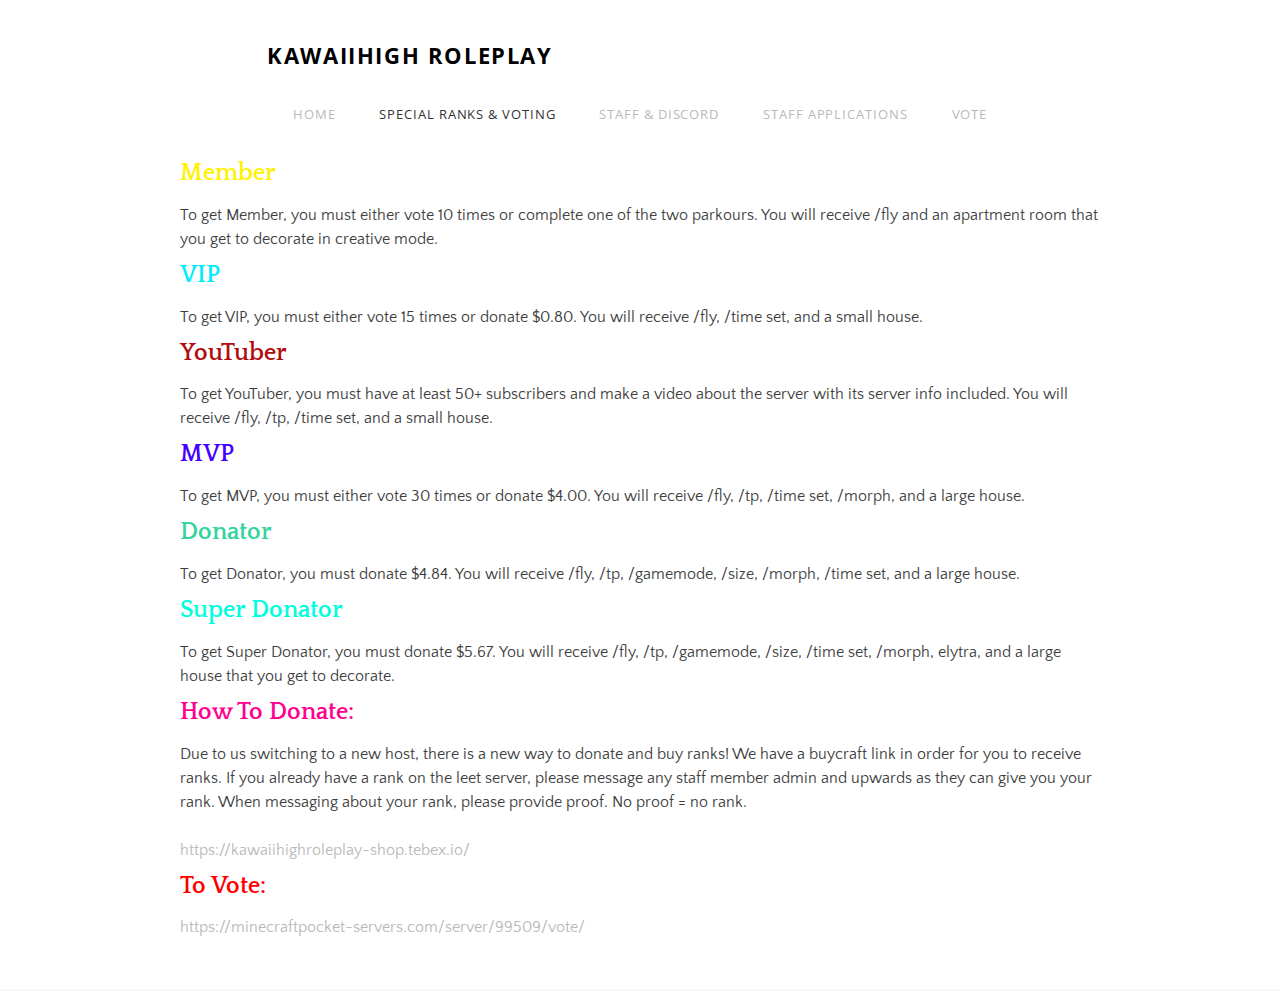
==== special-ranks.html @ 9f0cda40 "Added Vote and Updated the ite little bit" ====
<!DOCTYPE html>
<html lang="en">
	<head>
        <title>Special Ranks &amp; Voting - KAWAIIHIGH ROLEPLAY</title>

<meta property="og:site_name" content="KAWAIIHIGH ROLEPLAY" />
<meta property="og:title" content="Special Ranks &amp; Voting" />
<meta property="og:description" content="To get Member, you must either vote 10 times or complete one of the two parkours. You will receive /fly and an apartment room that you get to decorate in creative mode." />
<meta property="og:image" content="https://cdn2.editmysite.com/images/site/footer/og-image-placeholder-blank.png" />
<meta property="og:url" content="https://khmcpe.weebly.com/special-ranks--voting.html" />



<meta http-equiv="Content-Type" content="text/html; charset=utf-8"/>
  <meta name="viewport" content="width=device-width, initial-scale=1.0"/>

		
<link id="wsite-base-style" rel="stylesheet" type="text/css" href="//cdn2.editmysite.com/css/sites.css?buildTime=1605551702" />
<link rel="stylesheet" type="text/css" href="//cdn2.editmysite.com/css/old/fancybox.css?1605551702" />
<link rel="stylesheet" type="text/css" href="//cdn2.editmysite.com/css/social-icons.css?buildtime=1605551702" media="screen,projection" />
<link rel="stylesheet" type="text/css" href="/files/main_style.css?1605570181" title="wsite-theme-css" />
<link href='//fonts.googleapis.com/css?family=Quattrocento+Sans:400,700,400italic,700italic&subset=latin,latin-ext' rel='stylesheet' type='text/css' />
<link href='//fonts.googleapis.com/css?family=Quattrocento:400,700&subset=latin,latin-ext' rel='stylesheet' type='text/css' />

<link href='//fonts.googleapis.com/css?family=Open+Sans:400,300,300italic,700,400italic,700italic&subset=latin,latin-ext' rel='stylesheet' type='text/css' />
<link href='//fonts.googleapis.com/css?family=Open+Sans:400,300,300italic,700,400italic,700italic&subset=latin,latin-ext' rel='stylesheet' type='text/css' />
<style type='text/css'>
.wsite-elements.wsite-not-footer:not(.wsite-header-elements) div.paragraph, .wsite-elements.wsite-not-footer:not(.wsite-header-elements) p, .wsite-elements.wsite-not-footer:not(.wsite-header-elements) .product-block .product-title, .wsite-elements.wsite-not-footer:not(.wsite-header-elements) .product-description, .wsite-elements.wsite-not-footer:not(.wsite-header-elements) .wsite-form-field label, .wsite-elements.wsite-not-footer:not(.wsite-header-elements) .wsite-form-field label, #wsite-content div.paragraph, #wsite-content p, #wsite-content .product-block .product-title, #wsite-content .product-description, #wsite-content .wsite-form-field label, #wsite-content .wsite-form-field label, .blog-sidebar div.paragraph, .blog-sidebar p, .blog-sidebar .wsite-form-field label, .blog-sidebar .wsite-form-field label {}
#wsite-content div.paragraph, #wsite-content p, #wsite-content .product-block .product-title, #wsite-content .product-description, #wsite-content .wsite-form-field label, #wsite-content .wsite-form-field label, .blog-sidebar div.paragraph, .blog-sidebar p, .blog-sidebar .wsite-form-field label, .blog-sidebar .wsite-form-field label {}
.wsite-elements.wsite-footer div.paragraph, .wsite-elements.wsite-footer p, .wsite-elements.wsite-footer .product-block .product-title, .wsite-elements.wsite-footer .product-description, .wsite-elements.wsite-footer .wsite-form-field label, .wsite-elements.wsite-footer .wsite-form-field label{}
.wsite-elements.wsite-not-footer:not(.wsite-header-elements) h2, .wsite-elements.wsite-not-footer:not(.wsite-header-elements) .product-long .product-title, .wsite-elements.wsite-not-footer:not(.wsite-header-elements) .product-large .product-title, .wsite-elements.wsite-not-footer:not(.wsite-header-elements) .product-small .product-title, #wsite-content h2, #wsite-content .product-long .product-title, #wsite-content .product-large .product-title, #wsite-content .product-small .product-title, .blog-sidebar h2 {}
#wsite-content h2, #wsite-content .product-long .product-title, #wsite-content .product-large .product-title, #wsite-content .product-small .product-title, .blog-sidebar h2 {}
.wsite-elements.wsite-footer h2, .wsite-elements.wsite-footer .product-long .product-title, .wsite-elements.wsite-footer .product-large .product-title, .wsite-elements.wsite-footer .product-small .product-title{}
#wsite-title {font-family:"Open Sans" !important;text-transform:  uppercase !important;}
.wsite-menu-default a {font-family:"Open Sans" !important;}
.wsite-menu a {}
.wsite-image div, .wsite-caption {}
.galleryCaptionInnerText {}
.fancybox-title {}
.wslide-caption-text {}
.wsite-phone {}
.wsite-headline,.wsite-header-section .wsite-content-title {}
.wsite-headline-paragraph,.wsite-header-section .paragraph {}
.wsite-button-inner {}
.wsite-not-footer blockquote {}
.wsite-footer blockquote {}
.blog-header h2 a {}
#wsite-content h2.wsite-product-title {}
.wsite-product .wsite-product-price a {}
@media screen and (min-width: 767px) {.wsite-elements.wsite-not-footer:not(.wsite-header-elements) div.paragraph, .wsite-elements.wsite-not-footer:not(.wsite-header-elements) p, .wsite-elements.wsite-not-footer:not(.wsite-header-elements) .product-block .product-title, .wsite-elements.wsite-not-footer:not(.wsite-header-elements) .product-description, .wsite-elements.wsite-not-footer:not(.wsite-header-elements) .wsite-form-field label, .wsite-elements.wsite-not-footer:not(.wsite-header-elements) .wsite-form-field label, #wsite-content div.paragraph, #wsite-content p, #wsite-content .product-block .product-title, #wsite-content .product-description, #wsite-content .wsite-form-field label, #wsite-content .wsite-form-field label, .blog-sidebar div.paragraph, .blog-sidebar p, .blog-sidebar .wsite-form-field label, .blog-sidebar .wsite-form-field label {}
#wsite-content div.paragraph, #wsite-content p, #wsite-content .product-block .product-title, #wsite-content .product-description, #wsite-content .wsite-form-field label, #wsite-content .wsite-form-field label, .blog-sidebar div.paragraph, .blog-sidebar p, .blog-sidebar .wsite-form-field label, .blog-sidebar .wsite-form-field label {}
.wsite-elements.wsite-footer div.paragraph, .wsite-elements.wsite-footer p, .wsite-elements.wsite-footer .product-block .product-title, .wsite-elements.wsite-footer .product-description, .wsite-elements.wsite-footer .wsite-form-field label, .wsite-elements.wsite-footer .wsite-form-field label{}
.wsite-elements.wsite-not-footer:not(.wsite-header-elements) h2, .wsite-elements.wsite-not-footer:not(.wsite-header-elements) .product-long .product-title, .wsite-elements.wsite-not-footer:not(.wsite-header-elements) .product-large .product-title, .wsite-elements.wsite-not-footer:not(.wsite-header-elements) .product-small .product-title, #wsite-content h2, #wsite-content .product-long .product-title, #wsite-content .product-large .product-title, #wsite-content .product-small .product-title, .blog-sidebar h2 {}
#wsite-content h2, #wsite-content .product-long .product-title, #wsite-content .product-large .product-title, #wsite-content .product-small .product-title, .blog-sidebar h2 {}
.wsite-elements.wsite-footer h2, .wsite-elements.wsite-footer .product-long .product-title, .wsite-elements.wsite-footer .product-large .product-title, .wsite-elements.wsite-footer .product-small .product-title{}
#wsite-title {font-size:22px !important;}
.wsite-menu-default a {font-size:13px !important;}
.wsite-menu a {}
.wsite-image div, .wsite-caption {}
.galleryCaptionInnerText {}
.fancybox-title {}
.wslide-caption-text {}
.wsite-phone {}
.wsite-headline,.wsite-header-section .wsite-content-title {}
.wsite-headline-paragraph,.wsite-header-section .paragraph {}
.wsite-button-inner {}
.wsite-not-footer blockquote {}
.wsite-footer blockquote {}
.blog-header h2 a {}
#wsite-content h2.wsite-product-title {}
.wsite-product .wsite-product-price a {}
}</style>

		<script src='/files/templateArtifacts.js?1605570181'></script>
<script>
var STATIC_BASE = '//cdn1.editmysite.com/';
var ASSETS_BASE = '//cdn2.editmysite.com/';
var STYLE_PREFIX = 'wsite';
</script>
<script src='https://ajax.googleapis.com/ajax/libs/jquery/1.8.3/jquery.min.js'></script>

<script type="text/javascript" src="//cdn2.editmysite.com/js/lang/en/stl.js?buildTime=1605551702&"></script>
		
		
	</head>
	<body class="no-header-page  wsite-page-special-ranks-voting wsite-theme-light"><div class="wrapper">
    <div class="cento-header">
      <div class="container">
        <div class="logo"><span class="wsite-logo">

	<a href="/">
	
	<span id="wsite-title">KAWAIIHIGH ROLEPLAY</span>
	
	</a>

</span></div>
        <a class="hamburger" aria-label="Menu" href="#"><span></span></a>
      </div>
      <div class="nav-wrap">
        <div class="container">
          <div class="nav desktop-nav"><ul class="wsite-menu-default">
		<li id="pg308377625987295347" class="wsite-menu-item-wrap">
			<a
						href="/"
				class="wsite-menu-item"
				>
				Home
			</a>
			
		</li>
		<li id="active" class="wsite-menu-item-wrap">
			<a
						href="/special-ranks.html"
				class="wsite-menu-item"
				>
				Special Ranks & Voting
			</a>
			
		</li>
		<li id="pg408141762150832293" class="wsite-menu-item-wrap">
			<a
						href="/staff--discord.html"
				class="wsite-menu-item"
				>
				Staff & Discord
			</a>
			
		</li>
		<li id="pg813438778735844007" class="wsite-menu-item-wrap">
			<a
						href="/staff-applications.html"
				class="wsite-menu-item"
				>
				Staff Applications
			</a>
			
		</li>
		<li id="pg308377625987295938" class="wsite-menu-item-wrap">
			<a
						href="/vote.html"
				class="wsite-menu-item"
				>
				Vote
			</a>
			
		</li>
</ul>
</div>
        </div><!-- end .container -->
      </div><!-- end .nav-wrap -->
    </div><!-- end .header -->

    <div class="content-wrap">
      <div id="wsite-content" class="wsite-elements wsite-not-footer">
	<div class="wsite-section-wrap">
	<div class="wsite-section wsite-body-section wsite-section-bg-color wsite-background-1" style="background-color: #ffffff;background-image: none;is_customized: 1;" >
		<div class="wsite-section-content">
        <div class="container">
			<div class="wsite-section-elements">
				<h2 class="wsite-content-title" style="text-align:left;"><font color="#fff200">Member</font></h2>

<div class="paragraph" style="text-align:left;">To get Member, you must either vote 10 times or complete one of the two parkours. You will receive /fly and an apartment room that you get to decorate in creative mode.</div>

<h2 class="wsite-content-title" style="text-align:left;"><font color="#00edff">VIP</font></h2>

<div class="paragraph" style="text-align:left;">To get VIP, you must either vote 15 times or donate $0.80. You will receive /fly, /time set, and a small house.</div>

<h2 class="wsite-content-title" style="text-align:left;"><font color="#b20c0c">YouTuber</font></h2>

<div class="paragraph" style="text-align:left;">To get YouTuber, you must have at least 50+ subscribers and make a video about the server with its server info included. You will receive /fly, /tp, /time set, and a small house.</div>

<h2 class="wsite-content-title" style="text-align:left;"><font color="#4600ff">MVP</font></h2>

<div class="paragraph" style="text-align:left;">To get MVP, you must either vote 30 times or donate $4.00. You will receive /fly, /tp, /time set, /morph, and a large house.</div>

<h2 class="wsite-content-title" style="text-align:left;"><font color="#35d39d">Donator</font></h2>

<div class="paragraph" style="text-align:left;">To get Donator, you must donate $4.84. You will receive /fly, /tp, /gamemode, /size, /morph, /time set, and a large house.</div>

<h2 class="wsite-content-title" style="text-align:left;"><font color="#00ffdc">Super Donator</font></h2>

<div class="paragraph" style="text-align:left;">To get Super Donator, you must donate $5.67. You will receive /fly, /tp, /gamemode, /size, /time set, /morph, elytra, and a large house that you get to decorate.</div>

<h2 class="wsite-content-title" style="text-align:left;"><font color="#ff0091">How To Donate:</font></h2>

<div class="paragraph" style="text-align:left;">Due to us switching to a new host, there is a new way to donate and buy ranks! We have a buycraft link in order for you to receive ranks. If you already have a rank on the leet server, please message any staff member admin and upwards as they can give you your rank. When messaging about your rank, please provide proof. No proof = no rank.<br /><br /><a href="https://kawaiihighroleplay-shop.tebex.io/">https://kawaiihighroleplay-shop.tebex.io/</a><br /></div>

<h2 class="wsite-content-title" style="text-align:left;"><font color="#ff0000">To Vote:</font></h2>

<div class="paragraph" style="text-align:left;"><a href="https://minecraftpocket-servers.com/server/99509/vote/">https://minecraftpocket-servers.com/server/99509/vote/</a></div>
			</div>
		</div>
      </div>

	</div>
</div>

</div>

    </div><!-- end content-wrap -->

    <div class="footer-wrap">
      <div class="container">
            <div class="footer">

<style type="text/css">
	@font-face {
		font-family: SQMarket-Medium;
		font-style: normal;
		font-weight: 500;
		src:
			url("//cdn2.editmysite.com/fonts/SQ_Market/sqmarket-medium.woff2") format("woff2"),
			url("//cdn2.editmysite.com/fonts/SQ_Market/sqmarket-medium.woff") format("woff");
	}
</style>

      </div><!-- end container -->
    </div><!-- end footer-wrap -->
  </div>

  <div class="nav mobile-nav"><ul class="wsite-menu-default">
		<li id="pg308377625987295347" class="wsite-menu-item-wrap">
			<a
						href="/"
				class="wsite-menu-item"
				>
				Home
			</a>
			
		</li>
		<li id="active" class="wsite-menu-item-wrap">
			<a
						href="/special-ranks.html"
				class="wsite-menu-item"
				>
				Special Ranks & Voting
			</a>
			
		</li>
		<li id="pg408141762150832293" class="wsite-menu-item-wrap">
			<a
						href="/staff--discord.html"
				class="wsite-menu-item"
				>
				Staff & Discord
			</a>
			
		</li>
		<li id="pg813438778735844007" class="wsite-menu-item-wrap">
			<a
						href="/staff-applications.html"
				class="wsite-menu-item"
				>
				Staff Applications
			</a>
			
		</li>
		<li id="pg308377625987295938" class="wsite-menu-item-wrap">
			<a
						href="/vote.html"
				class="wsite-menu-item"
				>
				Vote
			</a>
			
		</li>
</ul>
</div>


<script>
	window._W.isEUUser = false;
	window._W.showCookieToAll = "";
</script>


	</body>
</html>
---- files/main_style.css ----
ul, ol, li, h1, h2, h3, h4, h5, h6, pre, form, body, html, div.paragraph, blockquote, fieldset, input { 
    margin: 0; 
    padding: 0; 
}

ul, ol, li, h1, h2, h3, h4, h5, h6, pre, form, body, html, p, blockquote, fieldset, input { 
    margin: 0; 
    padding: 0; 
}

 html { 
     height: 100%; 
}

 body { 
     width: 100%; 
     height: 100%; 
     background: #ffffff; 
     color: #3e3e3e; 
     font-family: 'Quattrocento Sans', sans-serif; 
     font-size: 16px; 
     font-weight: 400; 
     line-height: 25px; 
     -webkit-font-smoothing: antialiased; 
     -moz-osx-font-smoothing: grayscale; 
}

 a { color: #b9b9b9; text-decoration: none; -webkit-transition: all 300ms ease; -moz-transition: all 300ms ease; -ms-transition: all 300ms ease; -o-transition: all 300ms ease; transition: all 300ms ease; }
 a:hover { color: #333333; }
 a img, a:hover img { border: none; }
 h2 { margin-bottom: 15px; color: #000000; font-family: 'Quattrocento', serif; font-size: 24px; font-weight: 700; line-height: 1.2em; }
 div.paragraph, div.paragraph { margin-bottom: 10px; line-height: 1.5em; }
 p, div.paragraph { margin-bottom: 10px; line-height: 1.5em; }
 blockquote { font-style: italic; border-left: 4px solid #ddd; margin: 10px 0 10px 0; padding-left: 20px; line-height: 1.5; color: #888; }
 ::-webkit-input-placeholder, :-moz-placeholder, ::-moz-placeholder, :-ms-input-placeholder { color: #777777; }
 input[type="text"], input[type="email"], textarea { -webkit-box-shadow: none; -moz-box-shadow: none; box-shadow: none; -webkit-appearance: none; -moz-appearance: none; appearance: none; text-shadow: none; }
 input[type="text"]:focus, input[type="email"]:focus, textarea:focus { border: 1px solid #777777; }
 textarea { resize: none; }
 select { -webkit-appearance: none; -moz-appearance: none; appearance: none; text-indent: 0.01px; text-overflow: ''; }
 .wsite-form-field input[type="radio"], .wsite-form-field input[type="checkbox"], .wsite-com-product-option-groups input[type="radio"], .wsite-com-product-option-groups input[type="checkbox"] { width: 16px; height: 16px; border: 1px solid #444444 !important; -webkit-box-shadow: none; -moz-box-shadow: none; box-shadow: none; -webkit-appearance: none; -moz-appearance: none; appearance: none; text-shadow: none; }
 .wsite-form-field input[type="radio"], .wsite-com-product-option-groups input[type="radio"] { border-radius: 8px; }
 .wsite-form-field input[type="checkbox"], .wsite-com-product-option-groups input[type="checkbox"] { background-color: #ffffff; border-radius: 0; }
 .wsite-form-field input[type="radio"]:after, .wsite-com-product-option-groups input[type="radio"]:after { display: block; border-radius: 8px; box-sizing: border-box; content: ""; }
 .wsite-form-field input[type="radio"]:checked:after, .wsite-com-product-option-groups input[type="radio"]:checked:after { background: #444444; border: 2px solid #ffffff; width: 14px; height: 14px; }
 .wsite-form-field input[type="checkbox"]:after, .wsite-com-product-option-groups input[type="checkbox"]:after { position: relative; top: 1px; left: 4px; width: 3px; height: 6px; border: solid #444444; border-width: 0 2px 2px 0; -webkit-transform: rotate(45deg); -moz-transform: rotate(45deg); -ms-transform: rotate(45deg); -o-transform: rotate(45deg); transform: rotate(45deg); }
 .wsite-form-field input[type="checkbox"]:checked:after, .wsite-com-product-option-groups input[type="checkbox"]:checked:after { display: block; content: " "; }
 .container { overflow: hidden; width: 100%; max-width: 960px; margin: 0 auto; }
 body.affix .cento-header .nav-wrap { position: fixed; top: 0; z-index: 15; border-bottom: 2px solid #f7f7f7; }
 #icontent .container { overflow: visible; }
 .cento-header { position: relative; z-index: 9; width: 100%; background: #ffffff; padding: 40px 0 0; box-sizing: border-box; }
 .cento-header .logo { margin-bottom: 20px; }
 .cento-header .logo img { display: block; max-width: 200px; }
 .cento-header .logo #wsite-title { display: block; max-width: 500px; }
 .cento-header .logo, .cento-header .logo a { display: block; color: #000000; text-align: center; letter-spacing: .04em; font-family: 'Quattrocento Sans', sans-serif; font-size: 40px; font-weight: 700; line-height: normal; }
 .cento-header .nav-wrap { overflow: hidden; width: 100%; padding: 10px 0; background: #ffffff; box-sizing: border-box; backface-visibility: hidden; -webkit-backface-visibility: hidden; }
 .cento-header .hamburger { display: none; }
 .nav { text-align: center; }
 .nav ul { display: inline-block; vertical-align: top; list-style-type: none; }
 .nav ul li { position: relative; display: inline-block; padding: 0 5px; }
 .nav ul li a { display: block; padding: 5px 15px; color: #b9b9b9; text-transform: uppercase; letter-spacing: .07em; font-family: 'Quattrocento Sans', sans-serif; font-size: 14px; font-weight: 400; line-height: 19px; -webkit-transition: all 300ms linear; -moz-transition: all 300ms linear; -ms-transition: all 300ms linear; -o-transition: all 300ms linear; transition: all 300ms linear; }
 .nav ul li#active > a.wsite-menu-item, .nav ul li > a.wsite-menu-item:hover { color: #333333; }
 .mobile-nav { display: none; }
 #wsite-menus .wsite-menu { background: #ffffff; border: 1px solid #b9b9b9; }
 #wsite-menus .wsite-menu li a { background: #ffffff; color: #b9b9b9; border: none; border-bottom: 1px solid #b9b9b9; text-transform: uppercase; letter-spacing: .07em; }
 #wsite-menus .wsite-menu li:last-child a { border-bottom: none; }
 #wsite-menus .wsite-menu li a:hover { color: #333333; }
 #wsite-menus .wsite-menu li a:hover .wsite-menu-arrow:before { color: #333333; }
 #wsite-menus .wsite-menu-arrow { color: transparent; font-size: 0; }
 #wsite-menus .wsite-menu-arrow:before { display: block; color: #b9b9b9; content: '\203A'; font-family: 'Quattrocento Sans', sans-serif; font-size: 24px; font-weight: normal; line-height: 11px; }
 .wsite-social { vertical-align: middle; }
 .wsite-social .wsite-social-item { width: 28px; height: 30px; margin-right: 5px; }
 .wsite-background, .wsite-header-section { position: relative; background: url(theme/images/default-bg.jpg?1605483309) no-repeat; background-size: cover; background-position: center center; }
 .banner-wrap { position: relative; width: 100%; max-width: 1115px; margin: 20px auto 0; }
 .wsite-header-section:before { position: absolute; top: 0; left: 0; width: 100%; min-height: 100%; height: inherit; background: rgba(0,0,0,0.2); content: ' '; }
 .wsite-section-bg-color:before { display: none; }
 .banner-wrap .container { position: relative; display: table; overflow-y: hidden; padding: 50px 0; box-sizing: border-box; }
 .banner-wrap .banner { display: table-cell; vertical-align: middle; text-align: center; color: #ffffff; }
 .banner-wrap .banner h2 { margin-bottom: 15px; color: #ffffff; font-size: 50px; }
 .banner-wrap .banner div.paragraph { margin-bottom: 25px; font-family: 'Quattrocento Sans', sans-serif; font-size: 20px; font-weight: 400; line-height: 24px; }
 .banner-wrap .banner p { margin-bottom: 25px; font-family: 'Quattrocento Sans', sans-serif; font-size: 20px; font-weight: 400; line-height: 24px; }
 .banner-wrap .banner .button-wrap { display: inline-block; }
 .banner-wrap .banner .wsite-button, .banner-wrap .banner .wsite-button-large { text-align: center !important; background: transparent; }
 .banner-wrap .banner .wsite-button .wsite-button-inner, .banner-wrap .banner .wsite-button-large .wsite-button-inner { background: #333333; color: #ffffff; border: 2px solid #333333; letter-spacing: 0.05em; }
 .banner-wrap .banner .wsite-button:hover .wsite-button-inner, .banner-wrap .banner .wsite-button-large:hover .wsite-button-inner { background: #ffffff; color: #333333; border: 2px solid #333333; }
 .banner-wrap .banner .wsite-button-highlight .wsite-button-inner, .banner-wrap .banner .wsite-button-large.wsite-button-highlight .wsite-button-inner { background: transparent; color: #ffffff !important; border: 2px solid #ffffff; letter-spacing: 0.05em; }
 .banner-wrap .banner .wsite-button-highlight:hover .wsite-button-inner, .banner-wrap .banner .wsite-button-large.wsite-button-highlight:hover .wsite-button-inner { background: #ffffff; color: #333333 !important; border: 2px solid #ffffff; }
 .content-wrap { background: #ffffff; }
 .content-wrap .container { padding: 40px 20px; box-sizing: border-box; }
 .footer-wrap { width: 100%; background: #ffffff; border-top: 2px solid #f7f7f7; }
 .footer-wrap .container { width: 100%; overflow: initial; }
 .footer-wrap .wsite-footer { width: 960px; margin: 0 auto; padding: 40px 20px 20px; box-sizing: border-box; }
 .footer-wrap h2 { font-size: 16px; margin-bottom: 10px; }
 .footer-wrap div.paragraph, .footer-wrap div.paragraph { font-size: 12px; }
 .footer-wrap p, .footer-wrap div.paragraph { font-size: 12px; }
 #wsite-mini-cart { -webkit-box-shadow: none; -moz-box-shadow: none; box-shadow: none; }
 .wsite-cart-contents .wsite-product-list { display: block; width: 100%; max-height: 75vh; overflow-y: auto; }
 .wsite-cart-contents .wsite-product-list li { width: 100%; display: table; }
 #wsite-mini-cart .wsite-css-aspect { width: 50px; height: 50px; margin: 10px; }
 .wsite-button, .wsite-editor .wsite-button { height: auto; padding: 0; background: none; -webkit-transition: all 300ms ease; -moz-transition: all 300ms ease; -ms-transition: all 300ms ease; -o-transition: all 300ms ease; transition: all 300ms ease; }
 .wsite-button .wsite-button-inner, .wsite-editor .wsite-button .wsite-button-inner { height: auto; padding: 8px 12px; background: #333333; color: #ffffff; border: 2px solid #333333; border-radius: 1px; text-transform: uppercase; letter-spacing: 0.05em; white-space: normal; font-family: 'Quattrocento Sans', sans-serif; font-size: 14px; font-weight: 700; line-height: normal; -webkit-transition: all 300ms ease; -moz-transition: all 300ms ease; -ms-transition: all 300ms ease; -o-transition: all 300ms ease; transition: all 300ms ease; }
 .wsite-button-large, .wsite-editor .wsite-button-large { background: none; }
 .wsite-button-large .wsite-button-inner, .wsite-editor .wsite-button-large .wsite-button-inner { padding: 12px 16px; font-family: 'Quattrocento Sans', sans-serif; font-size: 16px; font-weight: 700; line-height: normal; }
 .wsite-button:hover .wsite-button-inner { background: #ffffff; color: #333333; border: 2px solid #333333; }
 .wsite-button-highlight, .wsite-button-large.wsite-button-highlight, .wsite-editor .wsite-button-highlight, .wsite-editor .wsite-button-large.wsite-button-highlight { background: none; }
 .wsite-button-highlight .wsite-button-inner, .wsite-button-large.wsite-button-highlight .wsite-button-inner, .wsite-editor .wsite-button-highlight .wsite-button-inner, .wsite-editor .wsite-button-large.wsite-button-highlight .wsite-button-inner { background: #b9b9b9; color: #ffffff; border: 2px solid #b9b9b9; }
 .wsite-button-highlight:hover .wsite-button-inner, .wsite-button-large.wsite-button-highlight:hover .wsite-button-inner { background: #a1a1a1; border: 2px solid #a1a1a1; }
 .wsite-form-input-container { margin-bottom: 0; }
 .wsite-form-radio-container { margin-bottom: 0px; font-size: 14px; }
 .wsite-form-radio-container label { position: relative; top: 2px; color: #444444; }
 .wsite-form-label { display: inline-block; padding: 10px 0 5px; color: #333333; font-family: 'Quattrocento Sans', sans-serif; font-size: 16px; font-weight: normal; line-height: normal; }
 .wsite-form-sublabel { display: none; }
 .wsite-form-radio-container { margin-bottom: 10px; }
 .wsite-form-input, .wsite-search-element-input { margin-bottom: 10px; padding: 10px !important; background: #fafafa; color: #444444; border: 1px solid #b9b9b9; border-radius: 1px; font-family: 'Quattrocento Sans', sans-serif; font-size: 14px; font-weight: 400; line-height: normal; -webkit-transition: all 300ms ease; -moz-transition: all 300ms ease; -ms-transition: all 300ms ease; -o-transition: all 300ms ease; transition: all 300ms ease; }
 .wsite-form-input:focus, .wsite-form-input--focus, .wsite-search-element-input:focus { border: 1px solid #777777; }
 .form-select, .wsite-form-field select, .wsite-com-product-option-groups select { height: 40px; padding: 10px; background: #fafafa url(theme/images/select-dropdown.png?1605483309) 97% center no-repeat; color: #333333; border: 1px solid #b9b9b9; border-radius: 1px; font-family: 'Quattrocento Sans', sans-serif; font-size: 14px; font-weight: 400; line-height: normal; }
 .form-select:focus, .wsite-form-field select:focus, .wsite-com-product-option-groups select:focus { border: 1px solid #777777; }
 .formlist, .wsite-editor .formlist { min-height: inherit; }
 .wsite-search-element-submit, .wsite-editor .wsite-search-element-submit { top: 12px; margin-top: 0; }
 .wsite-form-container .form-input-error { border: 1px solid red !important; }
 .form-field-error .wsite-form-radio-container { border: none; }
 .imageGallery { overflow: hidden; }
 .imageGallery .galleryCaptionHolder { top: 0; left: 0; right: 0; bottom: 0; height: 100%; }
 .imageGallery .galleryCaptionHolder:hover .galleryCaptionHolderInnerBg { opacity: 0.7; }
 .imageGallery .galleryCaptionHolderInner { height: 100%; }
 .imageGallery .galleryCaptionHolderInnerBg { background-color: rgba(0,0,0,0); background-image: linear-gradient(top,rgba(0,0,0,0.2),rgba(0,0,0,0.6)); background-image: -webkit-linear-gradient(top,rgba(0,0,0,0.2),rgba(0,0,0,0.6)); background-image: -moz-linear-gradient(top,rgba(0,0,0,0.2),rgba(0,0,0,0.6)); background-image: -ms-linear-gradient(top,rgba(0,0,0,0.2),rgba(0,0,0,0.6)); background-image: -o-linear-gradient(top,rgba(0,0,0,0.2),rgba(0,0,0,0.6)); opacity: 1; -webkit-transition: all 300ms ease; -moz-transition: all 300ms ease; -ms-transition: all 300ms ease; -o-transition: all 300ms ease; transition: all 300ms ease; }
 .imageGallery .galleryCaptionInnerTextHolder { position: absolute; bottom: 0; width: 100%; text-align: center; box-sizing: border-box; }
 .imageGallery .fullImageGalleryCaption .galleryCaptionInnerTextHolder { position: relative; }
 .imageGallery .galleryCaptionInnerText { color: #ffffff; letter-spacing: normal; text-shadow: none; font-family: 'Quattrocento Sans', sans-serif; font-size: 16px; font-weight: 400; line-height: 24px; }
 .fancybox-skin { background: transparent !important; -webkit-box-shadow: none !important; -moz-box-shadow: none !important; box-shadow: none !important; }
 .fancybox-title { color: #ffffff; font-family: 'Quattrocento', serif; font-size: 15px; font-weight: normal; line-height: normal; }
 .fancybox-close, .fancybox-next span, .fancybox-prev span { background: none !important; width: auto; height: auto; }
 .fancybox-close:before, .fancybox-next span:before, .fancybox-prev span:before { color: #ffffff !important; font-family: 'Quattrocento', serif; font-size: 50px; font-weight: normal; line-height: 0.5em; -webkit-transition: all 300ms ease; -moz-transition: all 300ms ease; -ms-transition: all 300ms ease; -o-transition: all 300ms ease; transition: all 300ms ease; }
 .fancybox-close:hover:before, .fancybox-next:hover span:before, .fancybox-prev:hover span:before { color: #b9b9b9 !important; }
 .fancybox-prev span:before { content: '\3008'; }
 .fancybox-next span:before { content: '\3009'; }
 .fancybox-close { top: 20px; right: 20px; }
 .fancybox-close:before { content: '\00D7'; }
 .header-page .wsite-header-section { height: 65vh; }
 .no-header-page .content-wrap .container { padding-top: 20px; }
 #blogTable .blog-post h2.blog-title { margin-bottom: 10px !important; font-size: 32px; line-height: 1.2em !important; text-align: center; }
 #blogTable .blog-post h2.blog-title a { color: #3e3e3e; }
 #blogTable .blog-post h2 { font-size: 20px; margin: 10px 0; color: #888888; }
 #blogTable .blog-post .blog-header { text-align: center; }
 #blogTable .blog-post .blog-date { display: inline; float: none; text-align: center; }
 #blogTable .blog-post .blog-date .date-text { float: none; }
 #blogTable .blog-post .blog-comments { display: inline; float: none; text-align: center; }
 #blogTable .blog-post .blog-separator { margin: 20px 0 25px; }
 #blogTable .blog-sidebar h2 { margin-bottom: 10px; }
 #blogTable .blog-sidebar div.paragraph { margin-bottom: 20px; }
 #blogTable .blog-sidebar p { margin-bottom: 20px; }
 #commentPostDiv .field input[type=text], #commentPostDiv .field textarea { padding: 8px 12px; background: transparent; }
 #commentSubmit { height: auto; padding: 8px 12px; background: #333333; color: #ffffff; border: 2px solid #333333; border-radius: 1px; text-transform: uppercase; white-space: normal; font-family: 'Quattrocento Sans', sans-serif; font-size: 14px; font-weight: 700; line-height: normal; -webkit-transition: all 300ms ease; -moz-transition: all 300ms ease; -ms-transition: all 300ms ease; -o-transition: all 300ms ease; transition: all 300ms ease; }
 #commentSubmit span { background: none; }
 #commentSubmit:hover { background: #ffffff; color: #333333; border: 2px solid #333333; }
 .blogCommentReplyWrapper iframe { height: 500px; }
 #wsite-mini-cart { -webkit-box-shadow: none; -moz-box-shadow: none; box-shadow: none; }
 #wsite-com-store .wsite-com-category-subcategory-image-wrap { height: 100%; border: none; }
 #wsite-com-store .wsite-com-category-subcategory-name { top: 0; }
 #wsite-com-store .wsite-com-category-subcategory-name-bg { background-color: rgba(0,0,0,0.2); background-image: linear-gradient(top,rgba(0,0,0,0.2),rgba(0,0,0,0.4)); background-image: -webkit-linear-gradient(top,rgba(0,0,0,0.2),rgba(0,0,0,0.4)); background-image: -moz-linear-gradient(top,rgba(0,0,0,0.2),rgba(0,0,0,0.4)); background-image: -ms-linear-gradient(top,rgba(0,0,0,0.2),rgba(0,0,0,0.4)); background-image: -o-linear-gradient(top,rgba(0,0,0,0.2),rgba(0,0,0,0.4)); }
 #wsite-com-store .wsite-com-category-subcategory-name-text { position: absolute; bottom: 0; width: 100%; background: none; box-sizing: border-box; text-shadow: none; text-transform: uppercase; letter-spacing: .04em; font-weight: 700; }
 #wsite-com-store #wsite-com-product-title { font-weight: inherit; }
 #wsite-com-store .wsite-com-category-subcategory-link .wsite-com-category-subcategory-image-wrap, #wsite-com-store .wsite-com-category-product-link .wsite-com-category-product-image-wrap, #wsite-com-store .wsite-com-category-product-link-featured .wsite-com-category-product-featured-image-wrap { opacity: 1; -webkit-transition: all 300ms ease; -moz-transition: all 300ms ease; -ms-transition: all 300ms ease; -o-transition: all 300ms ease; transition: all 300ms ease; }
 #wsite-com-store .wsite-com-category-subcategory-link:hover .wsite-com-category-subcategory-image-wrap, #wsite-com-store .wsite-com-category-product-link:hover .wsite-com-category-product-image-wrap, #wsite-com-store .wsite-com-category-product-link-featured:hover .wsite-com-category-product-featured-image-wrap { opacity: .7; }
 #wsite-com-store #wsite-com-hierarchy ul { font-size: 16px; }
 #wsite-com-store #wsite-com-hierarchy ul .wsite-link-unselected { color: #b9b9b9; }
 #wsite-com-store #wsite-com-hierarchy ul .wsite-link-unselected:hover { color: #333333; }
 .wsite-product { border-radius: 0; box-shadow: none; }
 h2#wsite-com-product-title { display: block; clear: both; margin: 0 0 10px; font-weight: 700; word-wrap: break-word; }
 #wsite-com-breadcrumbs.wsite-com-product-breadcrumbs, #wsite-com-breadcrumbs.wsite-com-category-breadcrumbs { padding-bottom: 25px; }
 .wsite-com-category-product-group .wsite-com-category-product-wrap, .wsite-com-category-product-featured-group .wsite-com-category-product-wrap, .wsite-com-category-product-featured-group .wsite-com-category-product-featured-wrap, .wsite-com-category-subcategory-group .wsite-com-category-subcategory-wrap { font-size: 1em; }
 #wsite-com-product-info { float: left; width: 50%; margin-left: 30px; }
 .wsite-product-button-wrap { display: block; text-align: left; }
 #wsite-search-sidebar .close-btn { display: none; }
 .wsite-com-checkout-section .wsite-form-field select, .wsite-com-checkout-section .wsite-form-field input, .wsite-com-checkout-section .wsite-form-field .select2-container { height: 40px; }
 .wsite-com-checkout-section .wsite-form-field input[type="radio"] { display: inline-block; width: 16px; height: 16px; margin: 0; }
 @media screen and (max-width: 992px) {
 .container { max-width: 768px; overflow-wrap: break-word; }
 .content-wrap .container { padding: 20px; }
 .footer-wrap .wsite-footer { width: 100%; padding: 40px 20px 20px; box-sizing: border-box; }
 .footer-wrap td.wsite-multicol-col { margin-bottom: 25px !important; }
 .footer-wrap td.wsite-multicol-col:last-child { width: 100% !important; }
 }
 @media screen and (max-width: 767px) {
 body { background-size: initial; background-position: top center; background-attachment: inherit; font-size: 15px; }
 body.wsite-checkout-page .banner-wrap, body.wsite-native-mobile-editor .banner-wrap { margin-top: 0; }
 body.wsite-checkout-page .cento-header, body.wsite-native-mobile-editor .cento-header { position: relative !important; }
 body.wsite-checkout-page .no-header-page .content-wrap, body.wsite-native-mobile-editor .no-header-page .content-wrap { margin-top: 0; }
 body.affix .cento-header .nav-wrap { position: relative; height: auto; border-bottom: none; }
 body.cart-full #wsite-mini-cart { display: block !important; }
 body.cart-full .wsite-footer { padding-bottom: 70px; }
 .banner-wrap .banner h2 { font-size: 2.5em; line-height: 1.25em; }
 body.nav-open .mobile-nav { max-height: calc(100vh - 70px); padding: 10px 0; opacity: 1; }
 body.nav-open .cento-header .hamburger span { background: transparent; }
 body.nav-open .cento-header .hamburger span:before { top: 1px; -webkit-transform: rotate(45deg); -moz-transform: rotate(45deg); -ms-transform: rotate(45deg); -o-transform: rotate(45deg); transform: rotate(45deg); }
 body.nav-open .cento-header .hamburger span:after { top: -1px; -webkit-transform: rotate(-45deg); -moz-transform: rotate(-45deg); -ms-transform: rotate(-45deg); -o-transform: rotate(-45deg); transform: rotate(-45deg); }
 .cento-header { position: fixed; top: 0; left: 0; z-index: 9; height: 50px; padding: 10px 0; border-bottom: 2px solid #f7f7f7; backface-visibility: hidden; -webkit-backface-visibility: hidden; }
 .cento-header .logo { display: table; overflow-y: hidden; max-width: calc(100vw - 100px); height: 30px; margin: 0 auto; }
 .cento-header .logo .wsite-logo { display: table-cell; vertical-align: middle; }
 .cento-header .logo a { font-size: 18px; line-height: 30px; }
 .cento-header .logo a img { height: auto; max-height: 30px; margin-top: 0 !important; margin-left: 0 !important; }
 .cento-header #wsite-title { display: block; font-size: 18px !important; line-height: 1 !important; }
 .cento-header .hamburger { position: absolute; z-index: 6; top: 0; left: 5px; display: inline-block; width: 30px; height: 30px; padding: 10px; -webkit-transition: all 300ms ease-in-out; -moz-transition: all 300ms ease-in-out; -ms-transition: all 300ms ease-in-out; -o-transition: all 300ms ease-in-out; transition: all 300ms ease-in-out; }
 .cento-header .hamburger span, .cento-header .hamburger span:before, .cento-header .hamburger span:after { position: relative; display: block; width: 22px; height: 2px; background: #3e3e3e; content: ''; -webkit-transition: all 300ms ease; -moz-transition: all 300ms ease; -ms-transition: all 300ms ease; -o-transition: all 300ms ease; transition: all 300ms ease; }
 .cento-header .hamburger span { top: 9px; left: 4px; margin: 5px 0; }
 .cento-header .hamburger span:before { top: -8px; }
 .cento-header .hamburger span:after { bottom: -6px; }
 .cento-header .nav-wrap { height: auto; margin: 0; padding: 0; }
 .mobile-nav { position: fixed; top: 50px; left: 0; z-index: 9; display: block; overflow-x: hidden; overflow-y: auto; width: 100%; height: 100%; max-height: 0; padding: 0; opacity: 0; background: white; -webkit-transition: all 500ms ease; -moz-transition: all 500ms ease; -ms-transition: all 500ms ease; -o-transition: all 500ms ease; transition: all 500ms ease; }
 .mobile-nav ul { float: none; display: block; width: 100%; height: auto; }
 .mobile-nav ul li { float: none; display: block !important; margin: 0; padding: 0; border: none; text-align: center; }
 .mobile-nav ul li a.wsite-menu-item, .mobile-nav ul li a.wsite-menu-subitem { padding: 10px 0; -webkit-transition: all 300ms ease; -moz-transition: all 300ms ease; -ms-transition: all 300ms ease; -o-transition: all 300ms ease; transition: all 300ms ease; }
 .mobile-nav ul li .wsite-menu-wrap { display: block !important; overflow: hidden; max-height: 0; -webkit-transition: all 500ms ease-in-out 250ms; -moz-transition: all 500ms ease-in-out 250ms; -ms-transition: all 500ms ease-in-out 250ms; -o-transition: all 500ms ease-in-out 250ms; transition: all 500ms ease-in-out 250ms; }
 .mobile-nav ul li .wsite-menu-wrap li.wsite-nav-current a { color: #333333; }
 .mobile-nav ul li .wsite-menu-wrap .wsite-menu-arrow { display: none; }
 .mobile-nav ul li.wsite-menu-item-wrap#active > a.wsite-menu-item, .mobile-nav ul li.wsite-menu-item-wrap > a.wsite-menu-item:hover, .mobile-nav ul li.wsite-menu-subitem-wrap > a.wsite-menu-subitem:hover { color: #333333; }
 .mobile-nav ul li.has-submenu > span.icon-caret { position: absolute; top: 0; right: 10px; display: block; width: 20px; height: 10px; padding: 5px 10px; cursor: pointer; -webkit-transition: all 300ms ease-in-out; -moz-transition: all 300ms ease-in-out; -ms-transition: all 300ms ease-in-out; -o-transition: all 300ms ease-in-out; transition: all 300ms ease-in-out; }
 .mobile-nav ul li.has-submenu > span.icon-caret:before { position: relative; display: block; color: #b9b9b9; font-size: 24px; content: '\203A'; -webkit-transform: rotate(90deg); -moz-transform: rotate(90deg); -ms-transform: rotate(90deg); -o-transform: rotate(90deg); transform: rotate(90deg); }
 .mobile-nav ul li.has-submenu:hover ~ span.icon-caret:before, .mobile-nav ul li.has-submenu:hover ~ span.icon-caret:after { background: #333333; }
 .mobile-nav ul li.has-submenu .wsite-menu-wrap.open { max-height: 1000px; }
 .mobile-nav ul li.wsite-nav-more { display: none !important; }
 .desktop-nav { display: none; }
 .banner-wrap { margin-top: 50px; }
 .banner-wrap .container { padding: 50px 20px; }
 .banner-wrap .banner-content { padding: 0 20px; }
 .banner-wrap .banner-content h2 { margin-bottom: 15px; font-size: 2.5em; }
 .banner-wrap .banner-content div.paragraph { margin-bottom: 25px; font-size: 1.2em; }
 .banner-wrap .banner-content p { margin-bottom: 25px; font-size: 1.2em; }
 .wsite-section { height: auto !important; }
 #wsite-mini-cart { position: fixed !important; top: inherit !important; bottom: 0px; left: 0 !important; z-index: 6; width: 100%; border: none; border-radius: 0; backface-visibility: hidden; -webkit-backface-visibility: hidden; -webkit-transition: all 300ms ease-in-out; -moz-transition: all 300ms ease-in-out; -ms-transition: all 300ms ease-in-out; -o-transition: all 300ms ease-in-out; transition: all 300ms ease-in-out; }
 #wsite-mini-cart.arrow-top:before, #wsite-mini-cart.arrow-top:after { border: none !important; }
 #wsite-mini-cart.arrow-left:before, #wsite-mini-cart.arrow-left:after { border: none !important; }
 #wsite-mini-cart .wsite-product-list { display: none; }
 td.wsite-multicol-col { float: none; display: block; width: 100% !important; box-sizing: border-box; }
 .imageGallery > div { width: 50% !important; }
 .no-header-page .content-wrap { margin-top: 55px; border-top: none; }
 #blogTable .blog-post h2.blog-title { font-size: 1.5em; }
 #blogTable td { float: none; clear: both; display: block; width: 100%; margin: 0; padding: 0; }
 #blogTable td.blog-sidebar { width: 100%; }
 #blogTable td .blog-body { float: none !important; }
 #blogTable td .column-blog { width: 100%; float: none; }
 #blogTable td .blog-sidebar-separator { padding: 0; }
 #wsite-com-store .wsite-com-category-subcategory-group .wsite-com-column, #wsite-com-store .wsite-com-category-product-featured-group .wsite-com-column, #wsite-com-store .wsite-com-category-product-group .wsite-com-column { float: left; width: 50% !important; }
 #wsite-com-store .wsite-com-sidebar { position: relative; float: none !important; z-index: 3; width: 100%; min-height: 35px; margin: 0 auto 15px; padding: 0; text-align: center; }
 #wsite-com-store .wsite-com-sidebar:before { display: block; width: 100%; padding: 10px 18px; box-sizing: border-box; text-align: center; text-transform: uppercase; content: 'VIEW ALL CATEGORIES \25be'; font-weight: 700; cursor: pointer; }
 #wsite-com-store .wsite-com-sidebar #wsite-com-hierarchy { position: relative; display: block; overflow: hidden; width: 100%; max-height: 0px; padding: 0; background: #ffffff; box-sizing: border-box; -webkit-transition: all 300ms ease; -moz-transition: all 300ms ease; -ms-transition: all 300ms ease; -o-transition: all 300ms ease; transition: all 300ms ease; }
 #wsite-com-store .wsite-com-sidebar #wsite-com-hierarchy > ul { width: 100%; padding: 0; }
 #wsite-com-store .wsite-com-sidebar #wsite-com-hierarchy > ul li { margin-bottom: 10px; }
 #wsite-com-store .wsite-com-sidebar.sidebar-expanded { cursor: default !important; }
 #wsite-com-store .wsite-com-sidebar.sidebar-expanded:before { content: 'CLOSE \25b4'; }
 #wsite-com-store .wsite-com-sidebar.sidebar-expanded #wsite-com-hierarchy { max-height: 100vh; padding: 10px 0; }
 #wsite-com-store .wsite-com-content-with-sidebar { margin-left: 0; }
 div.wsite-product-image-wrap { width: 100% !important; }
 .wsite-product .wsite-product-top { width: 100%; }
 .wsite-product .wsite-product-button-wrap { width: auto; }
 #wsite-com-product-images { float: none; width: 100%; margin-bottom: 20px; }
 #wsite-com-product-info { float: none; width: 100%; margin-left: 0; }
 #wsite-com-product-info h2 { padding-top: 20px; }
 #wsite-com-product-price-area .wsite-com-product-price-container { font-size: 0.8em; }
 #wsite-com-product-images-strip .wsite-com-product-images-secondary-outer { margin-bottom: 10px; }
 #wsite-search-sidebar { position: relative; z-index: 3; overflow-y: hidden; width: 100%; max-height: 35px; padding: 0; box-sizing: border-box; cursor: pointer; -webkit-transition: all 300ms ease; -moz-transition: all 300ms ease; -ms-transition: all 300ms ease; -o-transition: all 300ms ease; transition: all 300ms ease; }
 #wsite-search-sidebar::before { display: block; width: 100%; padding: 10px 18px; box-sizing: border-box; text-align: center; text-transform: uppercase; content: 'VIEW SEARCH FILTERS \25be'; font-weight: 700; }
 #wsite-search-sidebar.sidebar-expanded { max-height: 1000px; cursor: default !important; }
 #wsite-search-sidebar.sidebar-expanded:before { content: 'CLOSE \25b4'; }
 #wsite-search-header h2 { width: 100%; margin-bottom: 10px; font-size: 1.6em; }
 #wsite-search-form-container { float: none; width: 100%; }
 #wsite-search-query { padding: 2px 10px; }
 #wsite-search-sidebar .wsite-search-facet-price input { width: 100%; margin: 10px 0; padding: 6px !important; }
 #wsite-search-results { width: 100%; }
 #wsite-search-product-results .wsite-search-product-result { width: 100%; padding-right: 0; }
 #wsite-com-checkout-list .wsite-form-input, #wsite-com-checkout-summary-list .wsite-form-input { width: 20px; }
 #wsite-com-checkout-list .wsite-form-input.wsite-coupon-input, #wsite-com-checkout-summary-list .wsite-form-input.wsite-coupon-input { width: 100%; max-width: 95px; }
 #wsite-com-checkout-list td { padding: 10px 0 20px; }
 #wsite-com-checkout-list .wsite-remove-button, #wsite-com-checkout-summary-list .wsite-remove-button { top: 44px; left: -10px; }
 .wsite-com-continue-shopping .caret { display: inline-block; margin-top: 2px; }
 .wsite-com-checkout-payment-column, .wsite-com-checkout-summary-column { float: none; width: 100%; }
 }

 @media screen and (max-width: 480px) {
 #wsite-com-store .wsite-com-category-subcategory-group .wsite-com-column, #wsite-com-store .wsite-com-category-product-featured-group .wsite-com-column, #wsite-com-store .wsite-com-category-product-group .wsite-com-column { float: none; width: 100% !important; }
 #wsite-com-checkout-list .wsite-com-checkout-item-image, #wsite-com-checkout-summary-list .wsite-com-checkout-item-image { display: none; }
 #wsite-com-checkout-list tbody td:first-child, #wsite-com-checkout-summary-list tbody td:first-child { width: 0; padding: 0; }
 #wsite-com-checkout-list .wsite-com-checkout-item-details-inner, #wsite-com-checkout-summary-list .wsite-com-checkout-item-details-inner { padding-left: 0; }
 }

div.paragraph ul, div.paragraph ol { padding-left: 3em !important; margin: 5px 0 !important; }
div.paragraph li { padding-left: 5px !important; margin: 3px 0 0 !important; }
div.paragraph ul, div.paragraph ul li { list-style: disc outside !important; }
div.paragraph ol, div.paragraph ol li { list-style: decimal outside !important; }
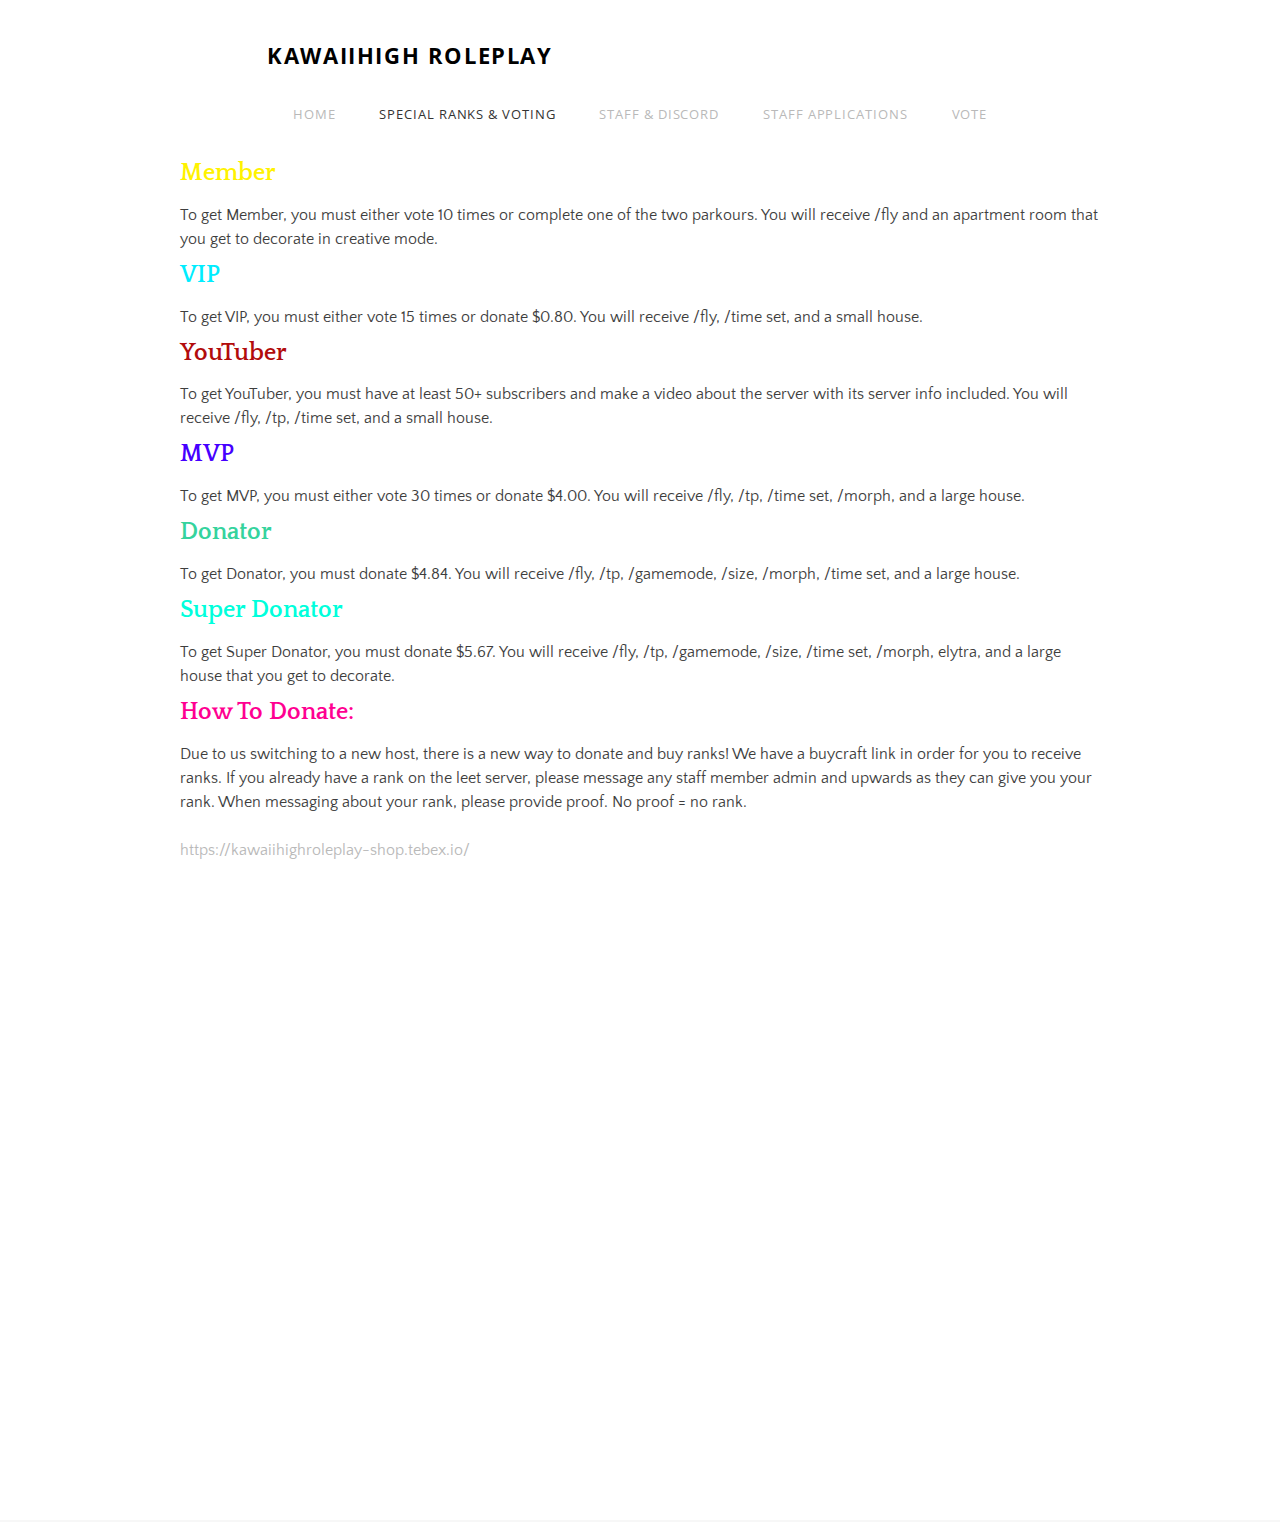
==== commit 2c52fe0f: "Done for now" ====
--- a/special-ranks.html
+++ b/special-ranks.html
@@ -186,9 +186,7 @@
 
 <div class="paragraph" style="text-align:left;">Due to us switching to a new host, there is a new way to donate and buy ranks! We have a buycraft link in order for you to receive ranks. If you already have a rank on the leet server, please message any staff member admin and upwards as they can give you your rank. When messaging about your rank, please provide proof. No proof = no rank.<br /><br /><a href="https://kawaiihighroleplay-shop.tebex.io/">https://kawaiihighroleplay-shop.tebex.io/</a><br /></div>
 
-<h2 class="wsite-content-title" style="text-align:left;"><font color="#ff0000">To Vote:</font></h2>
-
-<div class="paragraph" style="text-align:left;"><a href="https://minecraftpocket-servers.com/server/99509/vote/">https://minecraftpocket-servers.com/server/99509/vote/</a></div>
+<iframe id="botiframe" style="border:none;height:600px;width:1000px;" src="https://kawaiihighroleplay-shop.tebex.io"></iframe>
 			</div>
 		</div>
       </div>
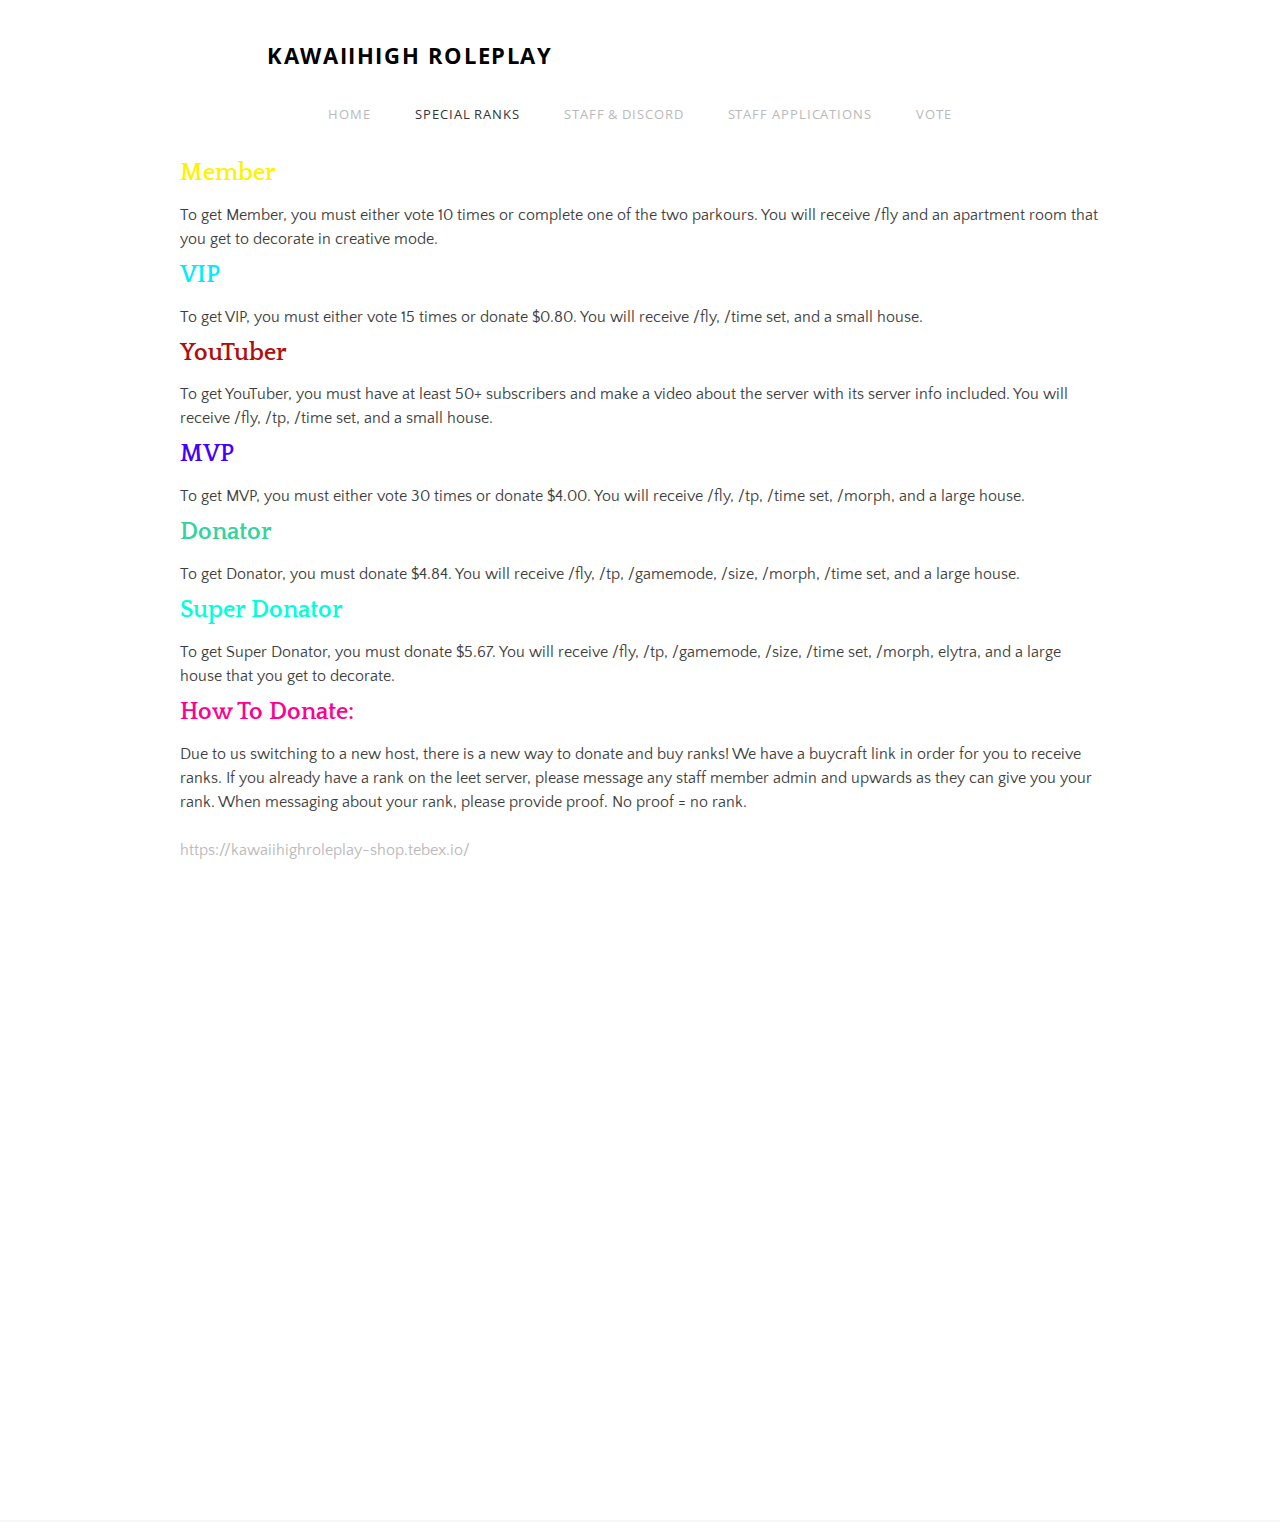
==== commit ab44fa96: "Update" ====
--- a/special-ranks.html
+++ b/special-ranks.html
@@ -71,15 +71,8 @@
 .wsite-product .wsite-product-price a {}
 }</style>
 
-		<script src='/files/templateArtifacts.js?1605570181'></script>
-<script>
-var STATIC_BASE = '//cdn1.editmysite.com/';
-var ASSETS_BASE = '//cdn2.editmysite.com/';
-var STYLE_PREFIX = 'wsite';
-</script>
 <script src='https://ajax.googleapis.com/ajax/libs/jquery/1.8.3/jquery.min.js'></script>
 
-<script type="text/javascript" src="//cdn2.editmysite.com/js/lang/en/stl.js?buildTime=1605551702&"></script>
 		
 		
 	</head>
@@ -114,7 +107,7 @@
 						href="/special-ranks.html"
 				class="wsite-menu-item"
 				>
-				Special Ranks & Voting
+				Special Ranks
 			</a>
 			
 		</li>
@@ -232,7 +225,7 @@
 						href="/special-ranks.html"
 				class="wsite-menu-item"
 				>
-				Special Ranks & Voting
+				Special Ranks
 			</a>
 			
 		</li>
@@ -266,6 +259,8 @@
 </ul>
 </div>
 
+<script type="text/javascript" src="files/plugins.js"></script>
+<script type="text/javascript" src="files/custom.js"></script>
 
 <script>
 	window._W.isEUUser = false;
--- a/files/main_style.css
+++ b/files/main_style.css
@@ -1,30 +1,7 @@
-ul, ol, li, h1, h2, h3, h4, h5, h6, pre, form, body, html, div.paragraph, blockquote, fieldset, input { 
-    margin: 0; 
-    padding: 0; 
-}
-
-ul, ol, li, h1, h2, h3, h4, h5, h6, pre, form, body, html, p, blockquote, fieldset, input { 
-    margin: 0; 
-    padding: 0; 
-}
-
- html { 
-     height: 100%; 
-}
-
- body { 
-     width: 100%; 
-     height: 100%; 
-     background: #ffffff; 
-     color: #3e3e3e; 
-     font-family: 'Quattrocento Sans', sans-serif; 
-     font-size: 16px; 
-     font-weight: 400; 
-     line-height: 25px; 
-     -webkit-font-smoothing: antialiased; 
-     -moz-osx-font-smoothing: grayscale; 
-}
-
+ul, ol, li, h1, h2, h3, h4, h5, h6, pre, form, body, html, div.paragraph, blockquote, fieldset, input { margin: 0; padding: 0; }
+ul, ol, li, h1, h2, h3, h4, h5, h6, pre, form, body, html, p, blockquote, fieldset, input { margin: 0; padding: 0; }
+ html { height: 100%; }
+ body { width: 100%; height: 100%; background: #ffffff; color: #3e3e3e; font-family: 'Quattrocento Sans', sans-serif; font-size: 16px; font-weight: 400; line-height: 25px; -webkit-font-smoothing: antialiased; -moz-osx-font-smoothing: grayscale; }
  a { color: #b9b9b9; text-decoration: none; -webkit-transition: all 300ms ease; -moz-transition: all 300ms ease; -ms-transition: all 300ms ease; -o-transition: all 300ms ease; transition: all 300ms ease; }
  a:hover { color: #333333; }
  a img, a:hover img { border: none; }
@@ -69,7 +46,7 @@
  #wsite-menus .wsite-menu-arrow:before { display: block; color: #b9b9b9; content: '\203A'; font-family: 'Quattrocento Sans', sans-serif; font-size: 24px; font-weight: normal; line-height: 11px; }
  .wsite-social { vertical-align: middle; }
  .wsite-social .wsite-social-item { width: 28px; height: 30px; margin-right: 5px; }
- .wsite-background, .wsite-header-section { position: relative; background: url(theme/images/default-bg.jpg?1605483309) no-repeat; background-size: cover; background-position: center center; }
+ .wsite-background, .wsite-header-section { position: relative; background: url(theme/images/default-bg.jpg?1605570181) no-repeat; background-size: cover; background-position: center center; }
  .banner-wrap { position: relative; width: 100%; max-width: 1115px; margin: 20px auto 0; }
  .wsite-header-section:before { position: absolute; top: 0; left: 0; width: 100%; min-height: 100%; height: inherit; background: rgba(0,0,0,0.2); content: ' '; }
  .wsite-section-bg-color:before { display: none; }
@@ -112,7 +89,7 @@
  .wsite-form-radio-container { margin-bottom: 10px; }
  .wsite-form-input, .wsite-search-element-input { margin-bottom: 10px; padding: 10px !important; background: #fafafa; color: #444444; border: 1px solid #b9b9b9; border-radius: 1px; font-family: 'Quattrocento Sans', sans-serif; font-size: 14px; font-weight: 400; line-height: normal; -webkit-transition: all 300ms ease; -moz-transition: all 300ms ease; -ms-transition: all 300ms ease; -o-transition: all 300ms ease; transition: all 300ms ease; }
  .wsite-form-input:focus, .wsite-form-input--focus, .wsite-search-element-input:focus { border: 1px solid #777777; }
- .form-select, .wsite-form-field select, .wsite-com-product-option-groups select { height: 40px; padding: 10px; background: #fafafa url(theme/images/select-dropdown.png?1605483309) 97% center no-repeat; color: #333333; border: 1px solid #b9b9b9; border-radius: 1px; font-family: 'Quattrocento Sans', sans-serif; font-size: 14px; font-weight: 400; line-height: normal; }
+ .form-select, .wsite-form-field select, .wsite-com-product-option-groups select { height: 40px; padding: 10px; background: #fafafa url(theme/images/select-dropdown.png?1605570181) 97% center no-repeat; color: #333333; border: 1px solid #b9b9b9; border-radius: 1px; font-family: 'Quattrocento Sans', sans-serif; font-size: 14px; font-weight: 400; line-height: normal; }
  .form-select:focus, .wsite-form-field select:focus, .wsite-com-product-option-groups select:focus { border: 1px solid #777777; }
  .formlist, .wsite-editor .formlist { min-height: inherit; }
  .wsite-search-element-submit, .wsite-editor .wsite-search-element-submit { top: 12px; margin-top: 0; }
@@ -200,7 +177,19 @@
  .cento-header .logo a img { height: auto; max-height: 30px; margin-top: 0 !important; margin-left: 0 !important; }
  .cento-header #wsite-title { display: block; font-size: 18px !important; line-height: 1 !important; }
  .cento-header .hamburger { position: absolute; z-index: 6; top: 0; left: 5px; display: inline-block; width: 30px; height: 30px; padding: 10px; -webkit-transition: all 300ms ease-in-out; -moz-transition: all 300ms ease-in-out; -ms-transition: all 300ms ease-in-out; -o-transition: all 300ms ease-in-out; transition: all 300ms ease-in-out; }
- .cento-header .hamburger span, .cento-header .hamburger span:before, .cento-header .hamburger span:after { position: relative; display: block; width: 22px; height: 2px; background: #3e3e3e; content: ''; -webkit-transition: all 300ms ease; -moz-transition: all 300ms ease; -ms-transition: all 300ms ease; -o-transition: all 300ms ease; transition: all 300ms ease; }
+ .cento-header .hamburger span, .cento-header .hamburger span:before, .cento-header .hamburger span:after { 
+     position: relative; 
+     display: block; 
+     width: 22px; 
+     height: 2px; 
+     background: #3e3e3e; 
+     content: ''; 
+     -webkit-transition: all 300ms ease; 
+     -moz-transition: all 300ms ease; 
+     -ms-transition: all 300ms ease; 
+     -o-transition: all 300ms ease; 
+     transition: all 300ms ease; 
+}
  .cento-header .hamburger span { top: 9px; left: 4px; margin: 5px 0; }
  .cento-header .hamburger span:before { top: -8px; }
  .cento-header .hamburger span:after { bottom: -6px; }
@@ -274,7 +263,6 @@
  .wsite-com-continue-shopping .caret { display: inline-block; margin-top: 2px; }
  .wsite-com-checkout-payment-column, .wsite-com-checkout-summary-column { float: none; width: 100%; }
  }
-
  @media screen and (max-width: 480px) {
  #wsite-com-store .wsite-com-category-subcategory-group .wsite-com-column, #wsite-com-store .wsite-com-category-product-featured-group .wsite-com-column, #wsite-com-store .wsite-com-category-product-group .wsite-com-column { float: none; width: 100% !important; }
  #wsite-com-checkout-list .wsite-com-checkout-item-image, #wsite-com-checkout-summary-list .wsite-com-checkout-item-image { display: none; }
@@ -285,4 +273,4 @@
 div.paragraph ul, div.paragraph ol { padding-left: 3em !important; margin: 5px 0 !important; }
 div.paragraph li { padding-left: 5px !important; margin: 3px 0 0 !important; }
 div.paragraph ul, div.paragraph ul li { list-style: disc outside !important; }
-div.paragraph ol, div.paragraph ol li { list-style: decimal outside !important; }
+div.paragraph ol, div.paragraph ol li { list-style: decimal outside !important; }